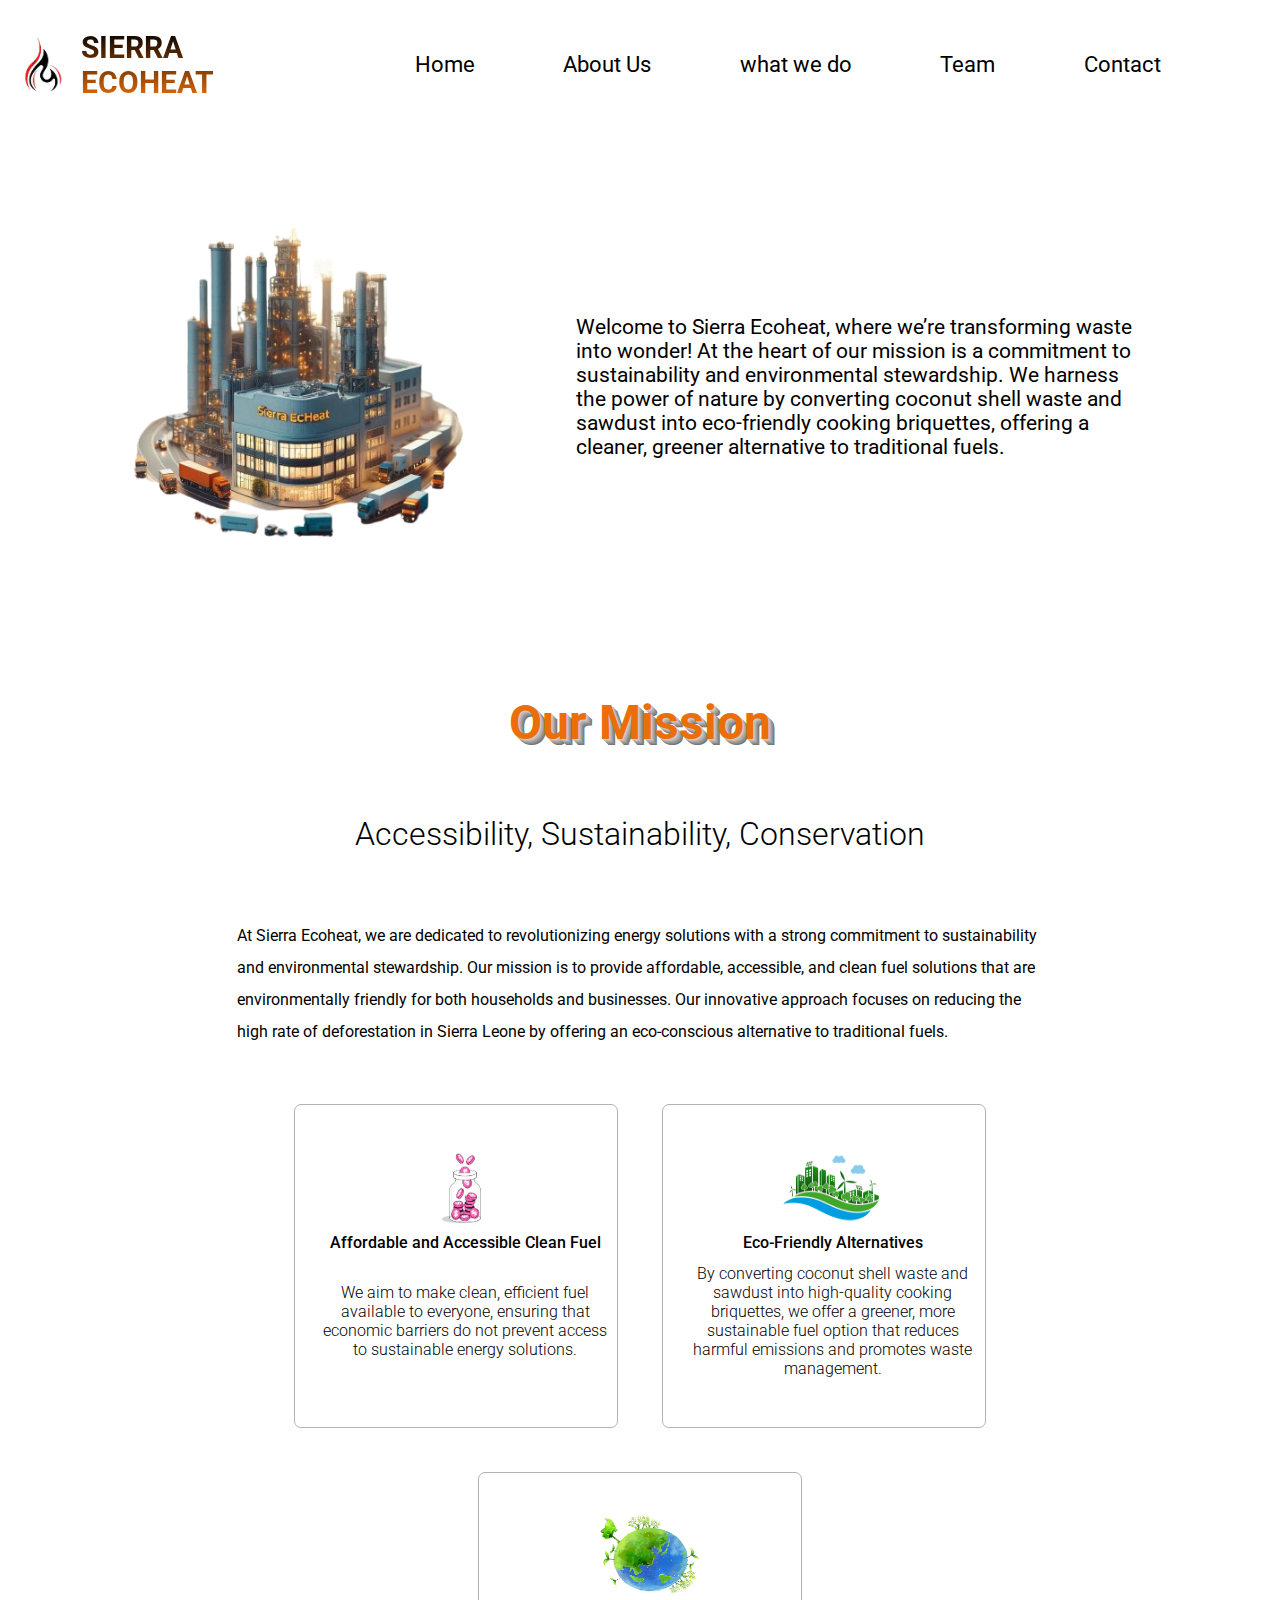
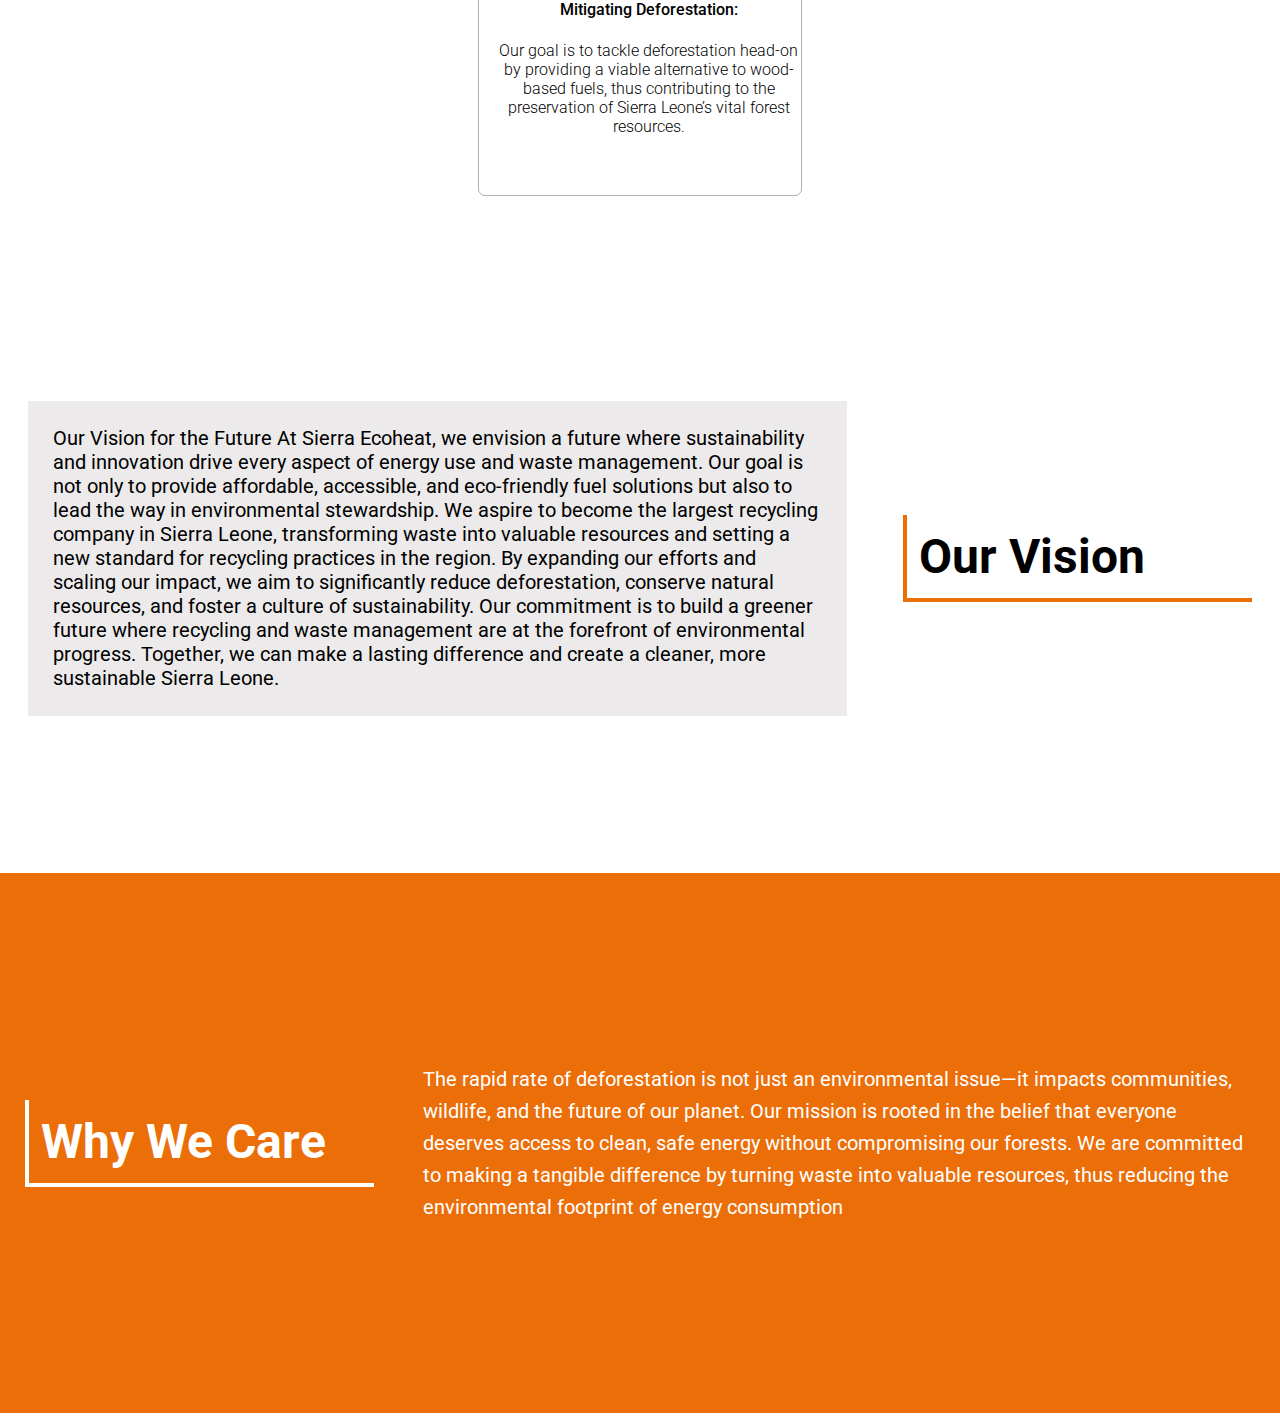
==== about.html @ 2f92e483 "team portfolio done" ====
<!DOCTYPE html>
<html lang="en">
  <head>
    <meta charset="UTF-8" />
    <meta name="viewport" content="width=device-width, initial-scale=1.0" />
    <title>Sierra-Ecoheat</title>
    <link rel="preconnect" href="https://fonts.googleapis.com" />
    <link rel="preconnect" href="https://fonts.gstatic.com" crossorigin />
    <link
      href="https://fonts.googleapis.com/css2?family=Roboto:ital,wght@0,100;0,300;0,400;0,500;0,700;0,900;1,100;1,300;1,400;1,500;1,700;1,900&display=swap"
      rel="stylesheet"
    />
    <link
      rel="stylesheet"
      href="https://cdnjs.cloudflare.com/ajax/libs/font-awesome/6.5.2/css/all.min.css"
      integrity="sha512-SnH5WK+bZxgPHs44uWIX+LLJAJ9/2PkPKZ5QiAj6Ta86w+fsb2TkcmfRyVX3pBnMFcV7oQPJkl9QevSCWr3W6A=="
      crossorigin="anonymous"
      referrerpolicy="no-referrer"
    />
    <link rel="stylesheet" href="style.css" />
    <link rel="icon" href="images/icon.png" />
  </head>
  <body>
    <div class="header" id="header">
      <div class="logo">
        <img src="images/logo.png" alt="" width="80" height="60" />
        <h2>Sierra Ecoheat</h2>
      </div>

      <i class="fa fa-bars" aria-hidden="true"></i>
      <nav>
        <i class="fa fa-times" aria-hidden="true"></i>

        <ul>
          <li><a href="./index.html">Home</a></li>
          <li><a href="./about.html">About Us</a></li>
          <li><a href="#services">what we do</a></li>
          <li><a href="./team.html">Team</a></li>
          <li><a href="#contact">Contact</a></li>
        </ul>
      </nav>
    </div>

    <div class="about" id="about">
      <div class="overview">
        <h1 class="who_are_we_statemet">Who Are We</h1>
        <img src="images/company.png" alt="" />
        <div>
          <p>
            Welcome to Sierra Ecoheat, where we’re transforming waste into
            wonder! At the heart of our mission is a commitment to
            sustainability and environmental stewardship. We harness the power
            of nature by converting coconut shell waste and sawdust into
            eco-friendly cooking briquettes, offering a cleaner, greener
            alternative to traditional fuels.
          </p>
        </div>
      </div>
      <div class="who_are_we">
        <div class="mission">
          <h1>Our Mission</h1>
          <h3>Accessibility, Sustainability, Conservation</h3>

          <p>
            At Sierra Ecoheat, we are dedicated to revolutionizing energy
            solutions with a strong commitment to sustainability and
            environmental stewardship. Our mission is to provide affordable,
            accessible, and clean fuel solutions that are environmentally
            friendly for both households and businesses. Our innovative approach
            focuses on reducing the high rate of deforestation in Sierra Leone
            by offering an eco-conscious alternative to traditional fuels.
          </p>

          <div class="mission-cards">
            <div>
              <img src="images/affordable.png" alt="" />
              <span>Affordable and Accessible Clean Fuel</span>
              <p>
                We aim to make clean, efficient fuel available to everyone,
                ensuring that economic barriers do not prevent access to
                sustainable energy solutions.
              </p>
            </div>
            <div>
              <img src="images/eco.png" alt="" />
              <span>Eco-Friendly Alternatives</span>
              <p>
                By converting coconut shell waste and sawdust into high-quality
                cooking briquettes, we offer a greener, more sustainable fuel
                option that reduces harmful emissions and promotes waste
                management.
              </p>
            </div>
            <div>
              <img src="images/8aea76b65908ab4eb0d0d08b3ff3d677.png" alt="" />
              <span>Mitigating Deforestation:</span>
              <p>
                Our goal is to tackle deforestation head-on by providing a
                viable alternative to wood-based fuels, thus contributing to the
                preservation of Sierra Leone’s vital forest resources.
              </p>
            </div>
          </div>
        </div>

        <div class="vission">
          <h1 class="small-view_only">Our Vision</h1>
          <p>
            Our Vision for the Future At Sierra Ecoheat, we envision a future
            where sustainability and innovation drive every aspect of energy use
            and waste management. Our goal is not only to provide affordable,
            accessible, and eco-friendly fuel solutions but also to lead the way
            in environmental stewardship. We aspire to become the largest
            recycling company in Sierra Leone, transforming waste into valuable
            resources and setting a new standard for recycling practices in the
            region. By expanding our efforts and scaling our impact, we aim to
            significantly reduce deforestation, conserve natural resources, and
            foster a culture of sustainability. Our commitment is to build a
            greener future where recycling and waste management are at the
            forefront of environmental progress. Together, we can make a lasting
            difference and create a cleaner, more sustainable Sierra Leone.
          </p>

          <h1 class="large_view_only">Our Vision</h1>
        </div>

        <div class="why_we_care">
          <h1>Why We Care</h1>
          <p>
            The rapid rate of deforestation is not just an environmental
            issue—it impacts communities, wildlife, and the future of our
            planet. Our mission is rooted in the belief that everyone deserves
            access to clean, safe energy without compromising our forests. We
            are committed to making a tangible difference by turning waste into
            valuable resources, thus reducing the environmental footprint of
            energy consumption
          </p>
        </div>
      </div>
    </div>
  </body>
  <script src="app.js"></script>
</html>
---- style.css ----
body {
  font-family: "Roboto", sans-serif;
  font-weight: 100;
  font-style: normal;
  padding: 0;
  margin: 0;
  text-decoration: none;
  background-color: white;
}

::-webkit-scrollbar-thumb {
  background-color: red;
}
html.is-changing .transition-fade {
  transition: opacity 0.25s;
  opacity: 1;
}

html.is-animating .transition-fade {
  opacity: 0;
}

html {
  scroll-behavior: smooth;
  scrollbar-width: thin;
}
.header {
  position: fixed;
  display: flex;
  align-items: center;
  justify-content: space-between;
  padding: 5px;
  color: #333;

  width: 100%;
  top: 0;
  left: 0;
  transition: 0.5s ease;
  z-index: 100000; /* Ensure header stays on top */
  /* Example: white background */
  background-color: white;
}

.header nav {
  display: flex;
  align-items: center;
  justify-content: center;
  width: 80%;
}

.header ul {
  display: flex;
  align-items: center;
  justify-content: center;
  width: 100%;
  padding: 10px;
}

.header ul li {
  display: flex;
  align-items: center;
  justify-content: center;
  margin: 0 3%;
  list-style: none;
  padding: 10px 15px;
}

.header ul li a {
  text-decoration: none;
  font-size: 22px;
  color: black;
  font-weight: 0;
  transition: 0.5s ease;
  font-weight: 400;
}

/* .header ul li a:after {
  content: "";
  width: 100%;
  height: 3px;
  background-color: red;
  display: none;
  transition: 0.5s ease-in;
}

.header ul li a:hover:after {
  display: block;
  transition: 0.5s ease-in;
} */

.header ul li a:hover {
  color: red;
}

.logo {
  display: flex;
  align-items: center;
  justify-content: center;
  width: 23%;
  font-size: 20px;
}

.logo h2 {
  width: 100%;
  background: linear-gradient(to bottom, black, #eb6e08);
  text-transform: uppercase;
  -webkit-background-clip: text;
  -moz-background-clip: text;
  background-clip: text;
  -webkit-text-fill-color: transparent;
  -moz-text-fill-color: transparent;
}

.home {
  bottom: -110px; /* Example: off-screen initially */
  height: 70vh;
  position: relative;
  display: flex;
  align-items: flex-start;
  justify-content: space-between;
  padding: 4%;
}

.home div {
  margin: 3%;
}
.home div p {
  color: #eb6e08;
  font-style: italic;
  font-size: 20px;
  font-weight: 500;
}

.sticky {
  box-shadow: 0 4px 8px rgba(0, 0, 0, 0.1); /* Example: bottom box shadow */

  transition: 0.5s ease-out;
}
.btns {
  margin: 15px;
  padding: 2%;
  height: 100px;
  display: flex;
  align-items: center;
  justify-content: baseline;
}

.btns a {
  text-decoration: none;
  padding: 10px 20px;
  border-radius: 5px;
  transition: 0.5s ease;

  font-size: 20px;
  font-weight: 500;
}

.btn-discover {
  background-color: #eb6e08;
  color: white;

  margin: 2%;
}

.btn-contact {
  border: 1px solid #eb6e08;
  color: black;

  margin: 2%;
}

/* About */

.about {
  min-height: 90vh;
  display: flex;
  align-items: center;
  justify-content: center;
  flex-direction: column;
  padding: 0;
  padding-top: 150px;
  margin: 0;
  width: 100%;
}

.about > div {
  display: flex;
  align-items: center;
  justify-content: center;
  padding: 1%;
}

.who_are_we {
  margin: 0;
  padding: 0;
  display: flex;
  align-items: center;
  justify-content: center;
  flex-direction: column;
  flex-wrap: wrap;
  width: 100%;
}

.mission {
  margin: 0;
  width: 90%;
  padding: 2%;
  min-height: 100vh;
  display: flex;
  align-items: center;
  justify-content: center;
  flex-direction: column;
  flex-wrap: wrap;
  background-color: white;
  color: black;
}

.mission h1 {
  font-size: 3rem;
  color: #eb6e08;
  text-shadow: 1px 1px 0 #ccc, 2px 2px 0 #bbb, 3px 3px 0 #aaa, 4px 4px 0 #999,
    5px 5px 0 #888, 6px 6px 0 #777;
}
.mission h3 {
  font-size: 2rem;
  font-weight: 300;
}

.mission > p {
  line-height: 2rem;
  font-weight: 300;
  width: 70%;
  display: flex;
  align-items: center;
  justify-content: center;
  text-align: center;
  margin: 2%;
  padding: 1%;
}

.mission-cards {
  display: flex;
  align-items: center;
  justify-content: center;
  flex-direction: row;
  flex-wrap: wrap;
  width: 95%;
  height: auto;
}

.mission-cards div {
  flex-wrap: wrap;
  width: 300px;
  padding: 1%;
  margin: 2%;
  display: flex;
  align-items: center;
  justify-content: center;
  flex-direction: column;
  flex-wrap: wrap;
  border-radius: 7px;
  border: 1px solid rgb(182, 176, 176);
  height: 300px;
}

.mission-cards div span {
  font-weight: 500;
  width: 100%;
  display: flex;
  align-items: center;
  justify-content: center;
}

.mission-cards div p {
  height: 120px;
  font-weight: 300;
  margin: 2%;
  width: 100%;
  display: flex;
  align-items: center;
  justify-content: center;
  text-align: center;
  margin: 2%;
  padding: 1%;
}

.mission-cards div img {
  width: 100px;
  height: 90px;
}
.overview {
  display: flex;
  align-items: center;
  justify-content: center;
  flex-direction: row;
  flex-wrap: wrap;
  width: 100%;
  font-weight: 400;
  padding: 0;
}

.overview div {
  width: 45%;
  padding: 2%;
  color: black;

  margin: 2%;
}

.overview div h1 {
  font-size: 4rem;
  color: #eb6e08;
  text-shadow: 1px 1px 0 #ccc, 2px 2px 0 #bbb, 3px 3px 0 #aaa, 4px 4px 0 #999,
    5px 5px 0 #888, 6px 6px 0 #777;
}

.overview div p {
  font-size: 1.3rem;
  font-weight: 400;
}

.overview img {
  width: 35%;
  height: auto;
}

.who_are_we_statemet {
  display: none;
}
.mission p,
.vission p {
  text-align: left;
  font-weight: 400;
}

.services {
  height: 100vh;
  padding-top: 150px;
}

/* Footer */

footer {
  background-image: url("/images/logo.png");
  background-repeat: no-repeat;
  background-size: contain;
  background-position: center;
  margin: 0;
  padding: 0;
  bottom: 0;
  color: white;
}

.footer-items {
  background-color: rgba(0, 0, 0, 0.93);
  padding: 0;
  margin: 0;
  bottom: 0;
  min-height: 50vh;
  display: flex;
  align-items: center;
  flex-direction: column;
  justify-content: center;
  padding: 4%;
}

.footer-info {
  width: 100%;
  display: flex;
  align-items: baseline;
  justify-content: space-between;
  border-bottom: 1px solid white;
}

.footer-info div {
  display: flex;
  align-items: flex-start;
  justify-content: center;
  flex-direction: column;
  margin: 1%;
  padding: 0;
}

.address p {
  width: 100%;
  margin: 0;
  font-weight: 300;
}

.contacts {
  width: 40%;
}

.contacts p {
  display: flex;
  align-items: center;
  justify-content: center;
  padding: 2%;
}

.explore ul {
  width: 100%;
}

.explore ul li {
  padding: 4px 7px;
}

.explore ul li a {
  margin: 2%;
  text-decoration: none;
  color: white;
  font-size: 17px;
  width: 100%;
  font-weight: 300;
}
i {
  margin: 10px;
}

.fa-bars,
.fa-times {
  display: none;
}

.contact-info p {
  padding: 0;
  margin: 0;
  font-weight: 300;
}

.team {
  background-color: white;
  min-height: 100vh;
  padding-top: 130px;
  display: flex;
  width: 100%;
  align-items: center;
  justify-content: center;
  flex-direction: column;
  width: 100%;
  color: #eb6e08;
}

.team-intro {
  width: 80%;
  margin: 0;
  padding: 0;
  align-items: flex-start;
  justify-content: center;
  display: flex;
  flex-direction: column;
}

.team-member {
  margin-top: 0;
  width: 80%;
  display: flex;
  flex-wrap: wrap;
  justify-content: center;
  align-items: center;
  margin: 1%;
}

.member-img {
  border-radius: 50%;
  width: 200px;
  height: 200px;
}

.member {
  box-shadow: 0 4px 8px rgba(0, 0, 0, 0.1);
  background-color: #eb6e08;
  width: 300px;
  min-height: 300px;
  margin: 1%;
  display: flex;
  padding: 10px;
  border-radius: 8px;
  color: white;
  align-items: center;
  flex-direction: column;
  justify-content: center;
  font-weight: 500;
}
.img-social {
  display: flex;
  width: 100%;
}

.member-social {
  display: flex;
  flex-direction: column;
  justify-content: center;
  align-items: space-between;
  width: 15%;
  margin-right: 3%;
}

.member .role,
.member .team-descrip {
  padding: 5px;
}

.member p {
  margin: 1%;
  width: 70%;
  background-color: black;
  border-bottom-left-radius: 30px;
  text-align: center;
  border-top-right-radius: 30px;
}

.member a {
  text-decoration: none;
  color: black;
  border-bottom: 1px solid black;
}

.meet {
  padding-top: 130px;
  display: flex;
  width: 90%;
  align-items: center;
  justify-content: center;
  flex-direction: column;
  width: 100%;
  background-color: white;
  color: black;

  min-height: 100vh;
}

.meet-intro {
  display: flex;
  align-items: center;
  justify-content: space-around;
  width: 50%;
  flex-wrap: wrap;
}

.meet-info {
  display: flex;
  align-items: center;
  flex-wrap: wrap;
  justify-content: center;
  width: 100%;
  min-height: 50vh;
}

.member-social a {
  border: none;
  color: white;
}

.member-social a i {
  font-size: 1rem;
}
.social {
  display: flex;
  flex-direction: column;
  align-items: center;
  justify-items: center;
  padding: 1%;
  margin: 1%;
}

.social i {
  color: #eb6e08;
  font-size: 1.7rem;
}

.meet-intro img {
  border: 4px solid #eb6e08;
  justify-content: center;
  border-radius: 50%;
}

.item {
  width: 300px;
  height: 500px;

  display: flex;
  align-items: center;
  flex-direction: column;
  justify-content: top;
  margin: 1%;
}

.item h1 {
  background-color: #eb6e08;
  color: white;
  width: 100%;
  text-align: center;
  border-top-left-radius: 100px;
  border-bottom-right-radius: 100px;
  font-size: 22px;
  padding: 1%;
}

.item p {
  width: 90%;
  font-weight: 400;
  line-height: 1.4rem;
}

.item ul {
  width: 100%;
  display: flex;
  align-items: center;
  justify-content: center;
  flex-direction: column;
}

.item ul li {
  display: flex;
  list-style: none;
  align-items: center;
  justify-content: space-around;
  width: 100%;
  font-weight: 400;
  margin: 3%;
}

.item ul li i {
  margin-right: 10px;
  width: 20px;
  color: #eb6e08;
  margin: 2%;
  font-size: 20px;
}

.item ul li span {
  width: 250px;
}
.why_we_care {
  min-height: 60vh;
  display: flex;
  align-items: center;
  justify-content: space-around;
  flex-direction: row;
  background-color: #eb6e08;
  color: white;
  flex-wrap: wrap;
}

.why_we_care h1 {
  width: 25%;
  font-weight: 700;
  font-size: 3rem;
  border-bottom: 4px solid white;
  border-left: 4px solid white;
  padding: 1%;
}

.small-view_only {
  display: none;
}

.why_we_care p {
  width: 65%;
  font-weight: 400;
  line-height: 2rem;
  font-size: 20px;
}

.vission {
  min-height: 70vh;
  display: flex;
  align-items: center;
  justify-content: space-around;
  flex-direction: row;
}

.vission h1 {
  width: 25%;
  font-weight: 700;
  font-size: 3rem;
  border-bottom: 4px solid #eb6e08;
  border-left: 4px solid #eb6e08;
  padding: 1%;
}

.vission p {
  width: 60%;
  font-weight: 400;
  line-height: 1.5rem;
  font-size: 20px;
  background-color: rgb(236, 234, 234);
  padding: 2%;
  color: black;
}

.who_are_we .item ul li span {
  width: 92%;
}

/* Queries */

@media screen and (max-width: 1000px) {
  .logo h2 {
    font-size: 20px;
  }

  .header {
    width: 100%;
  }

  .header nav ul li a {
    font-size: 17px;
  }

  .header nav {
    width: 75%;
    display: flex;
    align-items: center;
    justify-content: center;
    padding: 0;
    margin: 0;
  }

  .header ul {
    width: 100%;
  }

  .home {
    display: flex;
    align-items: center;
    height: 60vh;
  }

  .home div {
    width: 50%;
    margin: 0;
    padding: 0;
  }

  .home div img {
    width: 100%;
    display: flex;
    margin: 0;
    padding: 0;
  }

  .mission-cards {
    width: 100%;
    flex-wrap: wrap;
  }

  .why_we_care,
  .vission {
    flex-direction: column;
    align-items: center;
    justify-content: center;
    width: 100%;
    margin-top: 3%;
    padding: 0;
  }

  .why_we_care h1,
  .why_we_care p,
  .vission h1,
  .vission p {
    width: 90%;
  }

  .vission p {
    background-color: white;
  }

  .small-view_only {
    display: block;
  }

  .large_view_only {
    display: none;
  }
}

@media (max-width: 900px) {
  .logo h2 {
    font-size: 16px;
  }

  .logo {
    flex-direction: column;
  }

  .header nav {
    width: 90%;
    display: flex;
    align-items: center;
    justify-content: center;
  }

  .header nav ul {
    width: 100%;
  }

  .header nav ul li {
    width: 100%;
  }

  .header nav ul li a {
    font-size: 15px;
    display: flex;
    align-items: center;
    justify-content: center;
  }

  .home {
    flex-direction: column;
    width: 100%;
    overflow: hidden;
    margin: 2px;
    padding: 2%;
    height: 70vh;
    align-items: center;
    justify-content: center;
  }

  .home > div img {
    width: 300px;
    height: 150px;
  }

  .home div {
    width: 40%;
    margin: 0;
    padding: 0;
  }

  .home div h1 {
    font-size: 2rem;
    font-weight: 800;
    color: red;
    margin-bottom: 0;
  }

  .mission-cards {
    flex-direction: column;
    width: 100%;
    align-items: center;
    justify-content: center;
  }

  .mission-cards div {
    width: 100%;
  }

  .mission p,
  .mission h3,
  .mission h1 {
    text-align: left;
    width: 100%;
  }

  .mission h3 {
    font-weight: 400;
  }

  .why_we_care,
  .vission {
    width: 100%;
  }
}
@media screen and (max-width: 790px) {
  .logo {
    flex-direction: row;

    width: 40%;
  }

  .logo h2 {
    font-size: 20px;
  }

  nav {
    display: flex;
    width: 100vw;
    background-color: white;
    flex-direction: column;
    align-items: center;
    justify-content: center;
    position: absolute;
    top: 0;
    left: -1000px;
    padding: 10px 0;
    height: 100vh;
    transition: left 0.5s ease;
  }

  nav ul {
    display: flex;
    flex-direction: column;
    align-items: center;
    justify-content: center;
    width: 100%;
  }

  nav ul li {
    width: 100%;
  }

  nav ul li a {
    font-size: 18px;
    margin: 2%;
    width: 100%;
  }

  .fa-bars,
  .fa-times {
    display: block;
    font-size: 30px;
  }

  .header {
    justify-content: space-around;
  }

  .home {
    height: 100vh;
    width: 100%;
    padding: 2%;
  }

  .home .btns {
    width: 100%;
    flex-direction: row;
  }

  .home .btns a {
    width: 35%;
  }

  .home div {
    width: 95%;
    flex-wrap: wrap;
    display: flex;
    align-items: center;
    justify-content: center;
    margin-left: 2%;
    margin-right: 2%;
  }

  .home div h1 {
    font-size: 1.5rem;
    color: black;
  }

  .home div p {
    color: #eb6e08;
    font-weight: 500;
    margin: 0;
  }

  .about > div {
    width: 90%;
    flex-direction: column;
  }

  .about > div > div {
    width: 100%;
  }

  .social {
    flex-direction: row;
    margin: 2%;
    padding: 2%;
  }

  .home > div img {
    width: 400px;
    height: auto;
  }

  .home-img {
    display: flex;
    align-items: center;
    justify-content: center;
    width: 100%;
  }

  .who_are_we_statemet {
    display: block;
    font-size: 3.2rem;
    color: #eb6e08;
    text-shadow: 1px 1px 0 #ccc, 2px 2px 0 #bbb, 3px 3px 0 #aaa, 4px 4px 0 #999,
      5px 5px 0 #888, 6px 6px 0 #777;
  }

  .who_are_we {
    width: 100%;
    align-items: center;
  }

  .overview div,
  .overview img {
    width: 100%;
  }

  .overview div h1 {
    display: none;
  }

  .vission,
  .mission {
    width: 100%;
  }
}
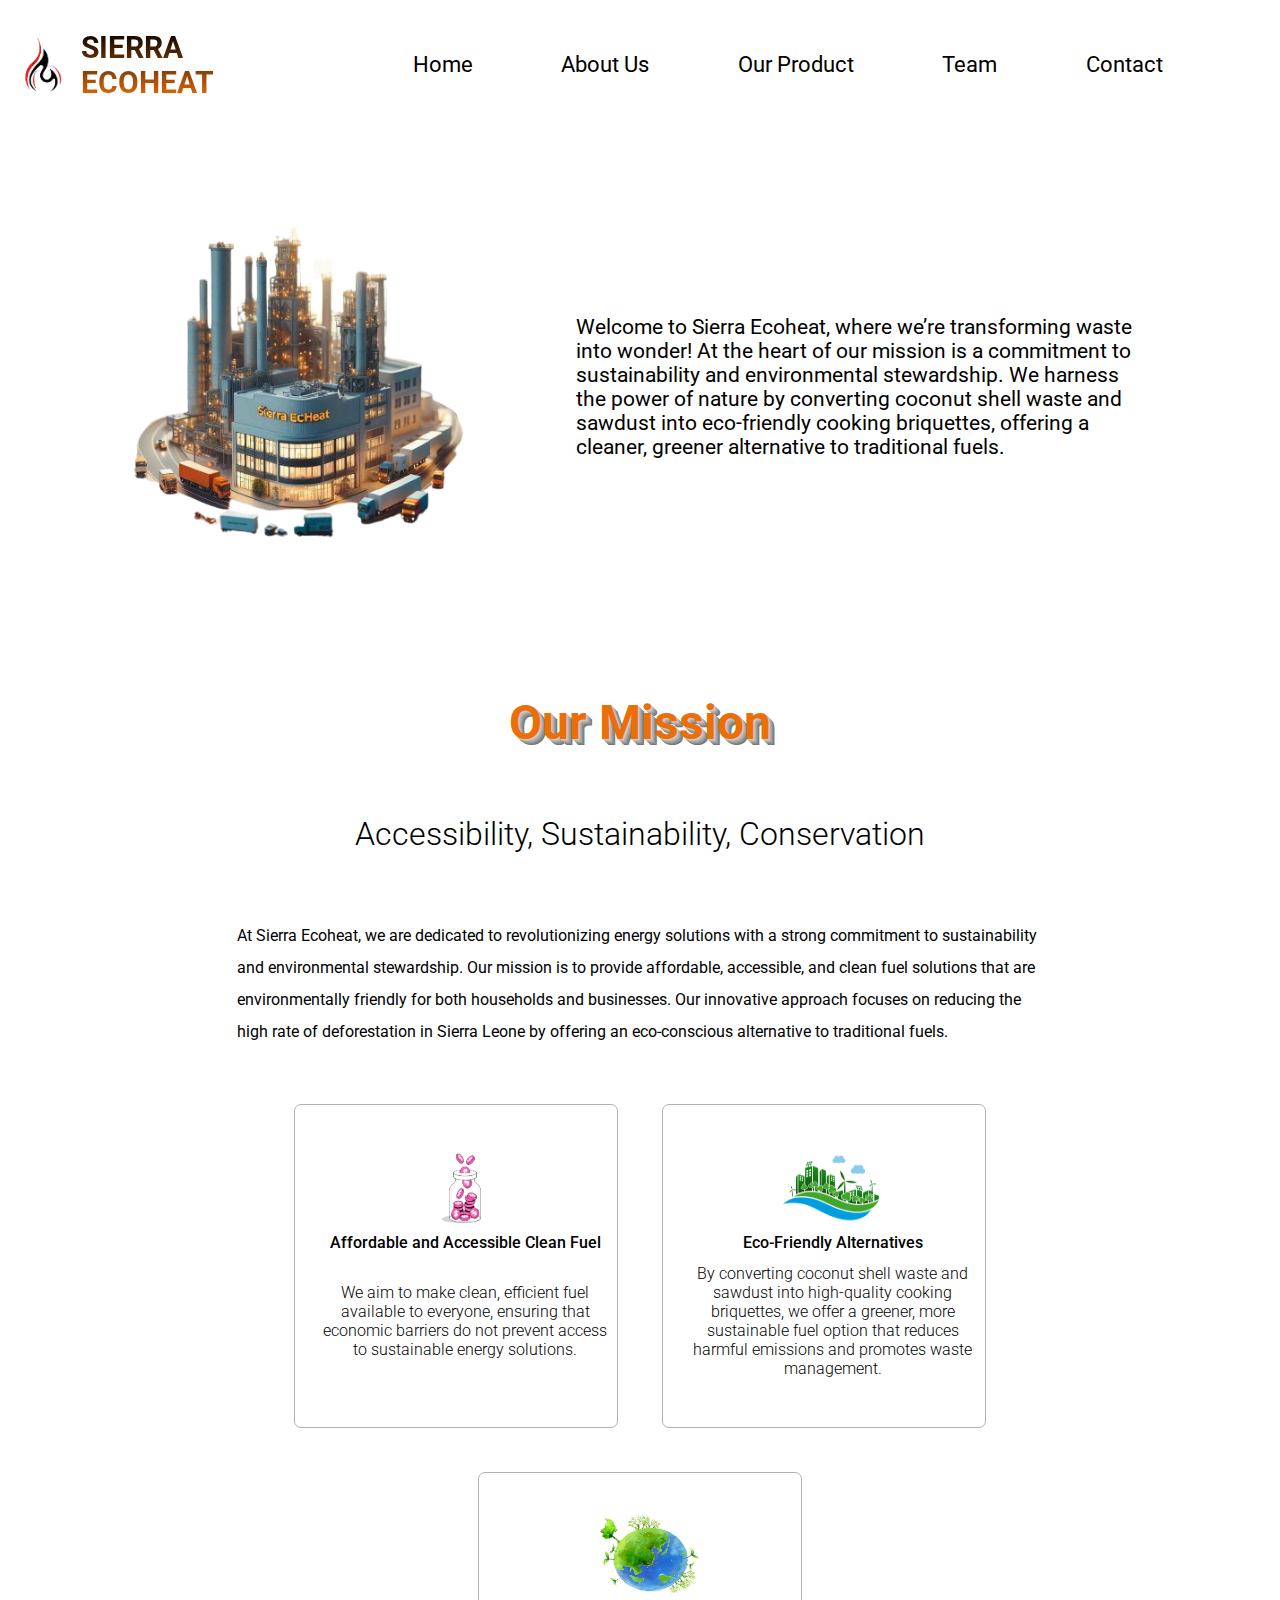
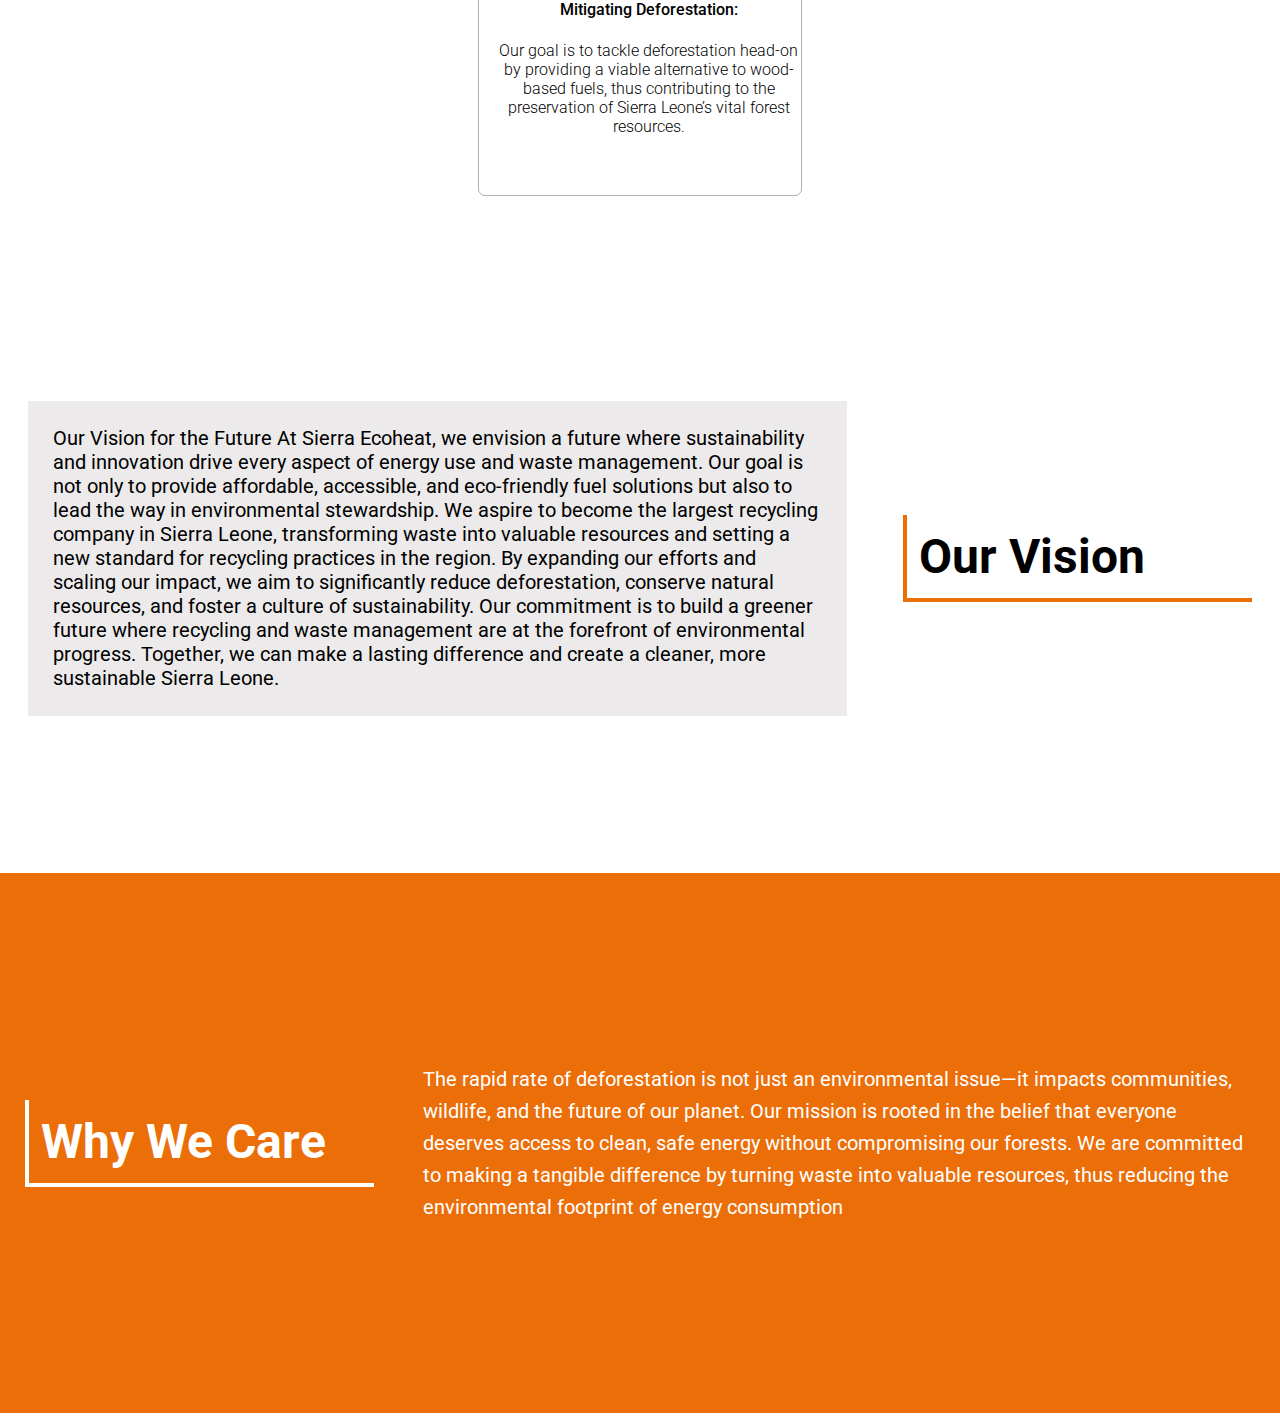
==== commit 43041774: "team portfolio done" ====
--- a/about.html
+++ b/about.html
@@ -34,9 +34,9 @@
         <ul>
           <li><a href="./index.html">Home</a></li>
           <li><a href="./about.html">About Us</a></li>
-          <li><a href="#services">what we do</a></li>
+          <li><a href="#services"> Our Product </a></li>
           <li><a href="./team.html">Team</a></li>
-          <li><a href="#contact">Contact</a></li>
+          <li><a href="./contact">Contact</a></li>
         </ul>
       </nav>
     </div>
--- a/style.css
+++ b/style.css
@@ -743,7 +743,7 @@
   }
 
   .mission-cards {
-    width: 100%;
+    width: 90%;
     flex-wrap: wrap;
   }
 
@@ -775,6 +775,14 @@
   .large_view_only {
     display: none;
   }
+
+  .who_are_we_statemet {
+    width: 100%;
+  }
+
+  .who_are_we_statemet p {
+    width: 100%;
+  }
 }
 
 @media (max-width: 900px) {
@@ -845,7 +853,8 @@
   }
 
   .mission-cards div {
-    width: 100%;
+    width: 90%;
+    padding: 2%;
   }
 
   .mission p,
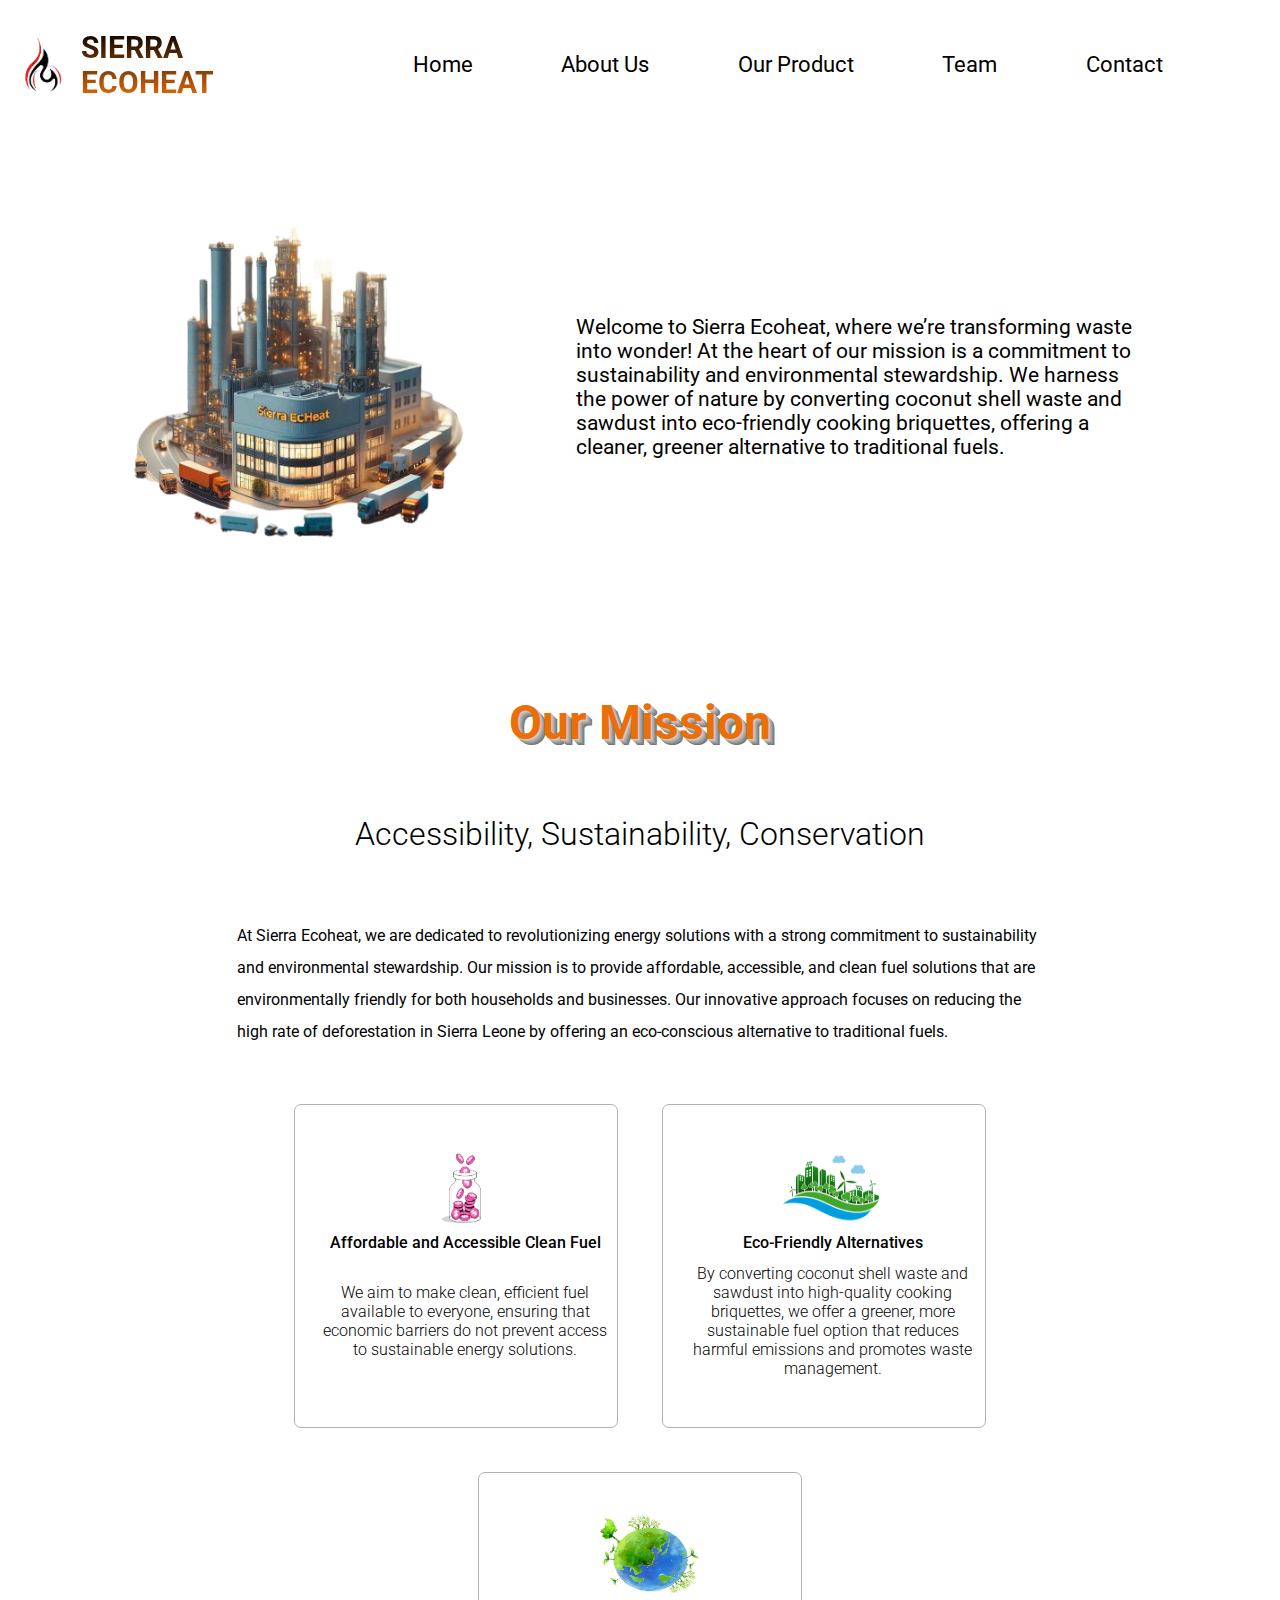
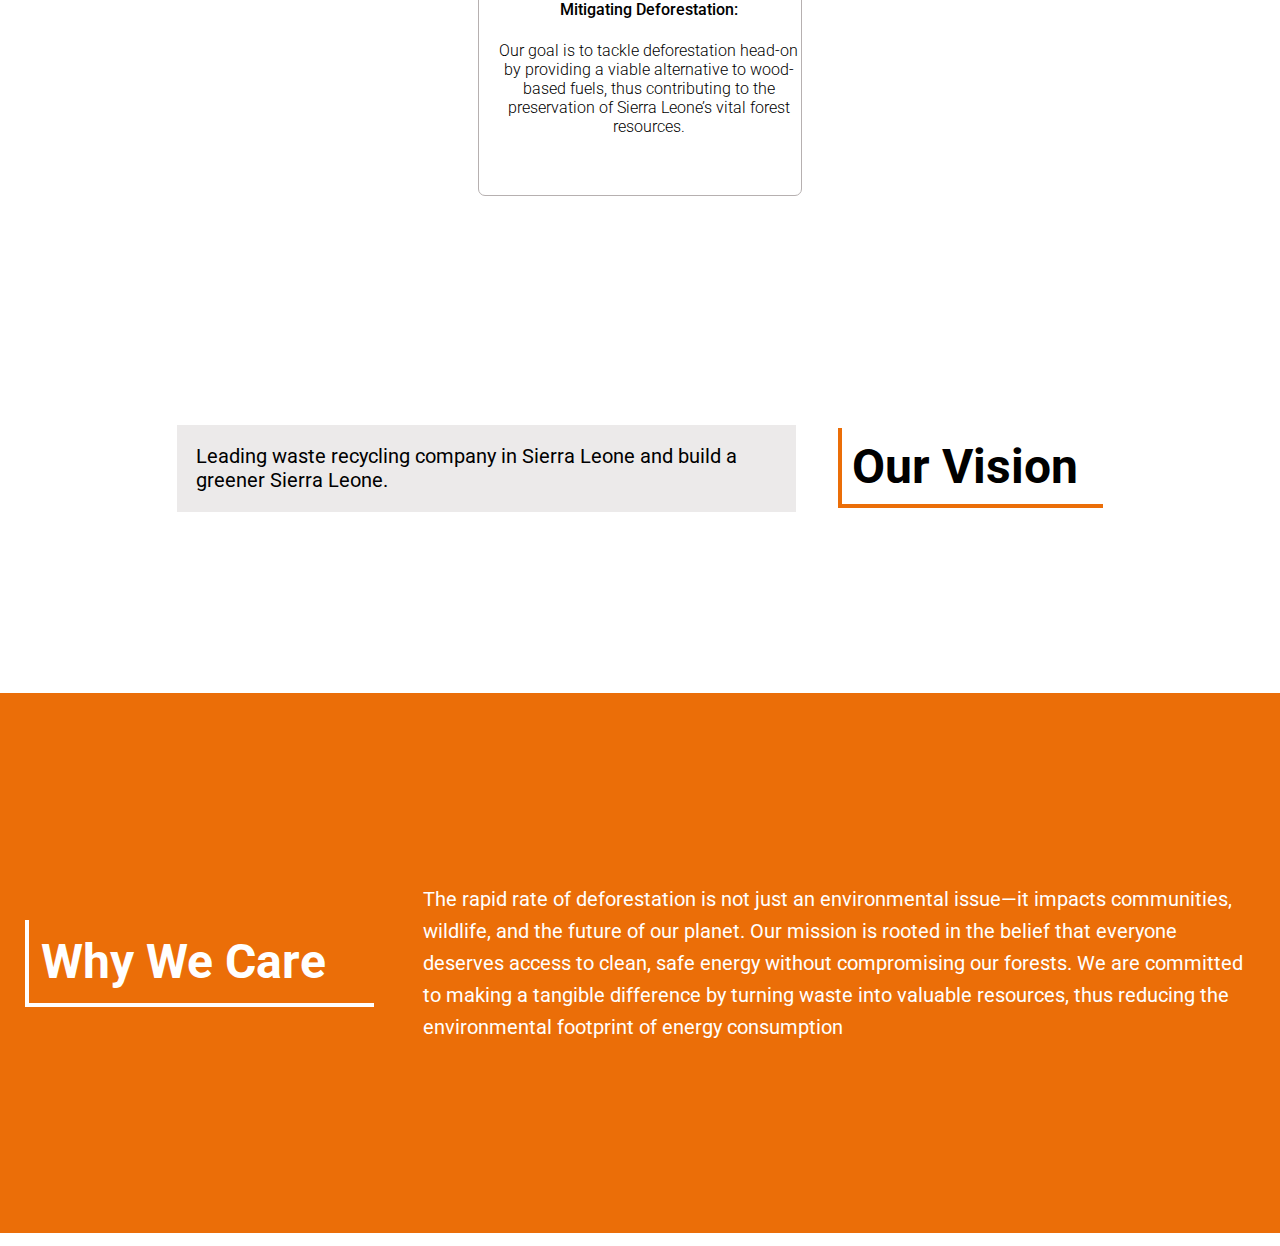
==== commit 4183b550: "team portfolio done" ====
--- a/about.html
+++ b/about.html
@@ -3,7 +3,7 @@
   <head>
     <meta charset="UTF-8" />
     <meta name="viewport" content="width=device-width, initial-scale=1.0" />
-    <title>Sierra-Ecoheat</title>
+    <title>Sierra-Ecoheat | About</title>
     <link rel="preconnect" href="https://fonts.googleapis.com" />
     <link rel="preconnect" href="https://fonts.gstatic.com" crossorigin />
     <link
@@ -34,9 +34,9 @@
         <ul>
           <li><a href="./index.html">Home</a></li>
           <li><a href="./about.html">About Us</a></li>
-          <li><a href="#services"> Our Product </a></li>
+          <li><a href="./product.html"> Our Product </a></li>
           <li><a href="./team.html">Team</a></li>
-          <li><a href="./contact">Contact</a></li>
+          <li><a href="./contact.html">Contact</a></li>
         </ul>
       </nav>
     </div>
@@ -106,19 +106,8 @@
         <div class="vission">
           <h1 class="small-view_only">Our Vision</h1>
           <p>
-            Our Vision for the Future At Sierra Ecoheat, we envision a future
-            where sustainability and innovation drive every aspect of energy use
-            and waste management. Our goal is not only to provide affordable,
-            accessible, and eco-friendly fuel solutions but also to lead the way
-            in environmental stewardship. We aspire to become the largest
-            recycling company in Sierra Leone, transforming waste into valuable
-            resources and setting a new standard for recycling practices in the
-            region. By expanding our efforts and scaling our impact, we aim to
-            significantly reduce deforestation, conserve natural resources, and
-            foster a culture of sustainability. Our commitment is to build a
-            greener future where recycling and waste management are at the
-            forefront of environmental progress. Together, we can make a lasting
-            difference and create a cleaner, more sustainable Sierra Leone.
+            Leading waste recycling company in Sierra Leone and build a greener
+            Sierra Leone.
           </p>
 
           <h1 class="large_view_only">Our Vision</h1>
--- a/style.css
+++ b/style.css
@@ -6,6 +6,7 @@
   margin: 0;
   text-decoration: none;
   background-color: white;
+  animation: fadein 1s ease-in-out 0s 1 normal backwards;
 }
 
 ::-webkit-scrollbar-thumb {
@@ -201,6 +202,174 @@
   width: 100%;
 }
 
+.products {
+  min-height: 90vh;
+  padding-top: 150px !important;
+  margin: 0;
+  width: auto;
+  background-color: white;
+  display: flex;
+  align-items: center;
+  justify-content: center;
+  flex-direction: column;
+  flex-wrap: wrap;
+  font-weight: 400;
+}
+.products > h2,
+.products p {
+  width: 80%;
+}
+
+.products h3,
+.products h2 {
+  color: #eb6e08;
+  font-size: 1.5rem;
+}
+
+.products h2 {
+  font-size: 2rem;
+
+  width: auto;
+}
+.product-features,
+.product-benefits,
+.usage-instructions,
+.customer-testimonials,
+.pricing,
+.sustainability-info {
+  margin-bottom: 20px;
+  width: 80%;
+}
+
+.product-images img {
+  width: 100%;
+  max-width: 500px;
+  margin: 10px, 0;
+}
+
+.product-features h3 {
+  color: #d65c00;
+}
+
+.product-features li {
+  list-style: none;
+  font-weight: 400;
+  display: flex;
+  align-items: center;
+  justify-content: left;
+}
+
+.product-features li i {
+  width: 20px;
+  color: #eb6e08;
+}
+
+.pricing button {
+  padding: 10px 20px;
+  background-color: #eb6e08;
+  border: none;
+  color: white;
+  cursor: pointer;
+}
+
+.pricing button a {
+  text-decoration: none;
+  color: white;
+  font-size: 18px;
+}
+
+.pricing button:hover {
+  background-color: #d65c00;
+}
+
+/* Slidder */
+
+#slideContainer {
+  width: 50%;
+  min-height: 200px;
+  display: flex;
+  align-items: center;
+  justify-content: space-around;
+}
+.sliderBtn {
+  background: transparent;
+  border: none;
+  color: #eb6e08;
+  padding: 10px 20px;
+  text-align: center;
+  text-decoration: none;
+  font-family: Nunito;
+  font-weight: 1000;
+  font-size: 2rem;
+
+  cursor: pointer;
+  outline: none;
+  z-index: 999;
+  position: absolute;
+}
+
+#prev {
+  top: 400px;
+  left: 300px;
+}
+#next {
+  right: 300px;
+  top: 400px;
+}
+.slide {
+  display: none;
+}
+.show {
+  display: block;
+  animation: fadein 1s ease-in-out 0s 1 normal forwards;
+}
+@keyframes fadein {
+  from {
+    opacity: 0;
+  }
+  to {
+    opacity: 1;
+  }
+}
+
+.slide p {
+  padding: 1rem 0;
+  background-color: white;
+  color: black;
+  text-align: center;
+  font-family: Nunito;
+  font-weight: 600;
+}
+#slideContainer img {
+  max-width: 100%;
+  border-radius: 0.4rem 0.4rem 0 0;
+  display: block;
+  margin: auto;
+}
+@media screen and (max-width: 722px) {
+  #slideContainer {
+    width: 100%;
+  }
+  .sliderBtn {
+    padding: 0.5rem;
+    font-size: 1rem;
+  }
+  .slide p {
+    padding: 0.5rem 0;
+  }
+
+  #prev {
+    left: 0;
+    font-size: 25px;
+  }
+  #next {
+    right: 0;
+
+    font-size: 25px;
+  }
+}
+
+/* Mission */
 .mission {
   margin: 0;
   width: 90%;
@@ -341,7 +510,6 @@
 /* Footer */
 
 footer {
-  background-image: url("/images/logo.png");
   background-repeat: no-repeat;
   background-size: contain;
   background-position: center;
@@ -665,7 +833,7 @@
 }
 
 .vission {
-  min-height: 70vh;
+  min-height: 50vh;
   display: flex;
   align-items: center;
   justify-content: space-around;
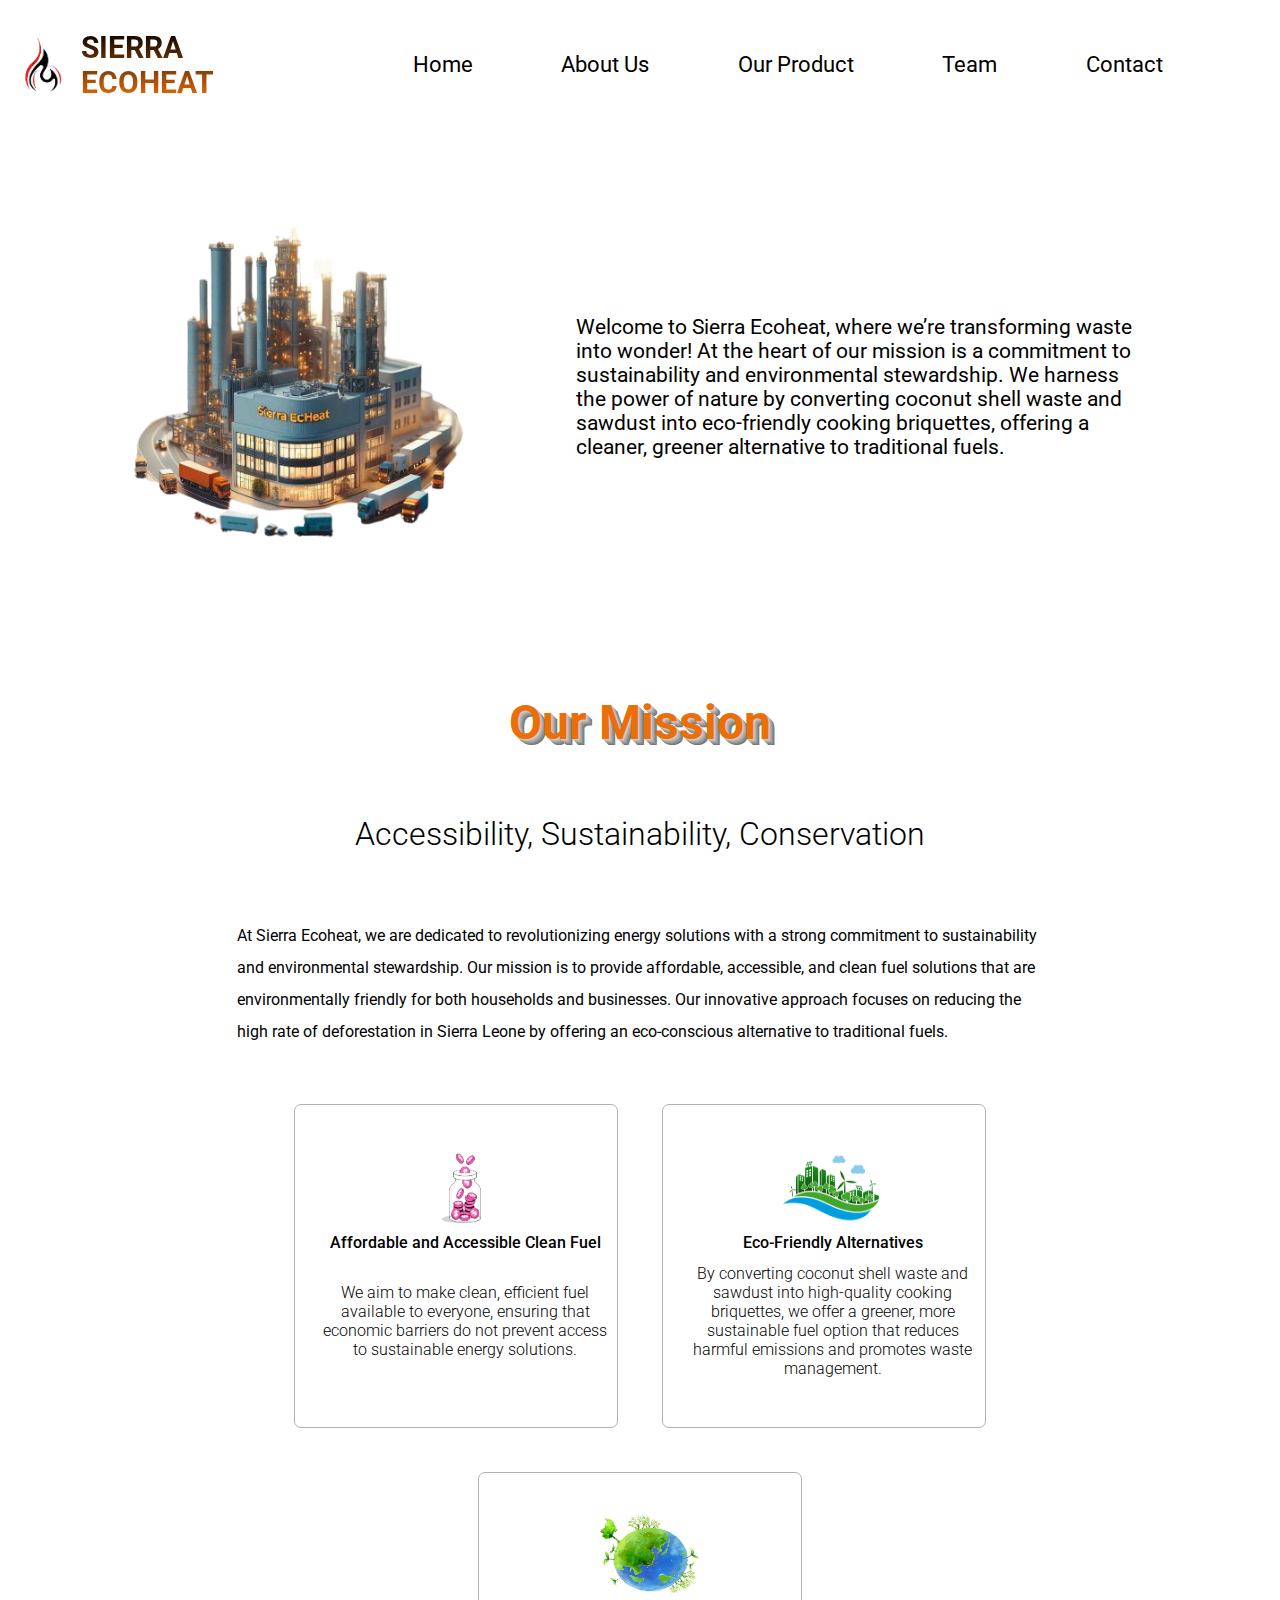
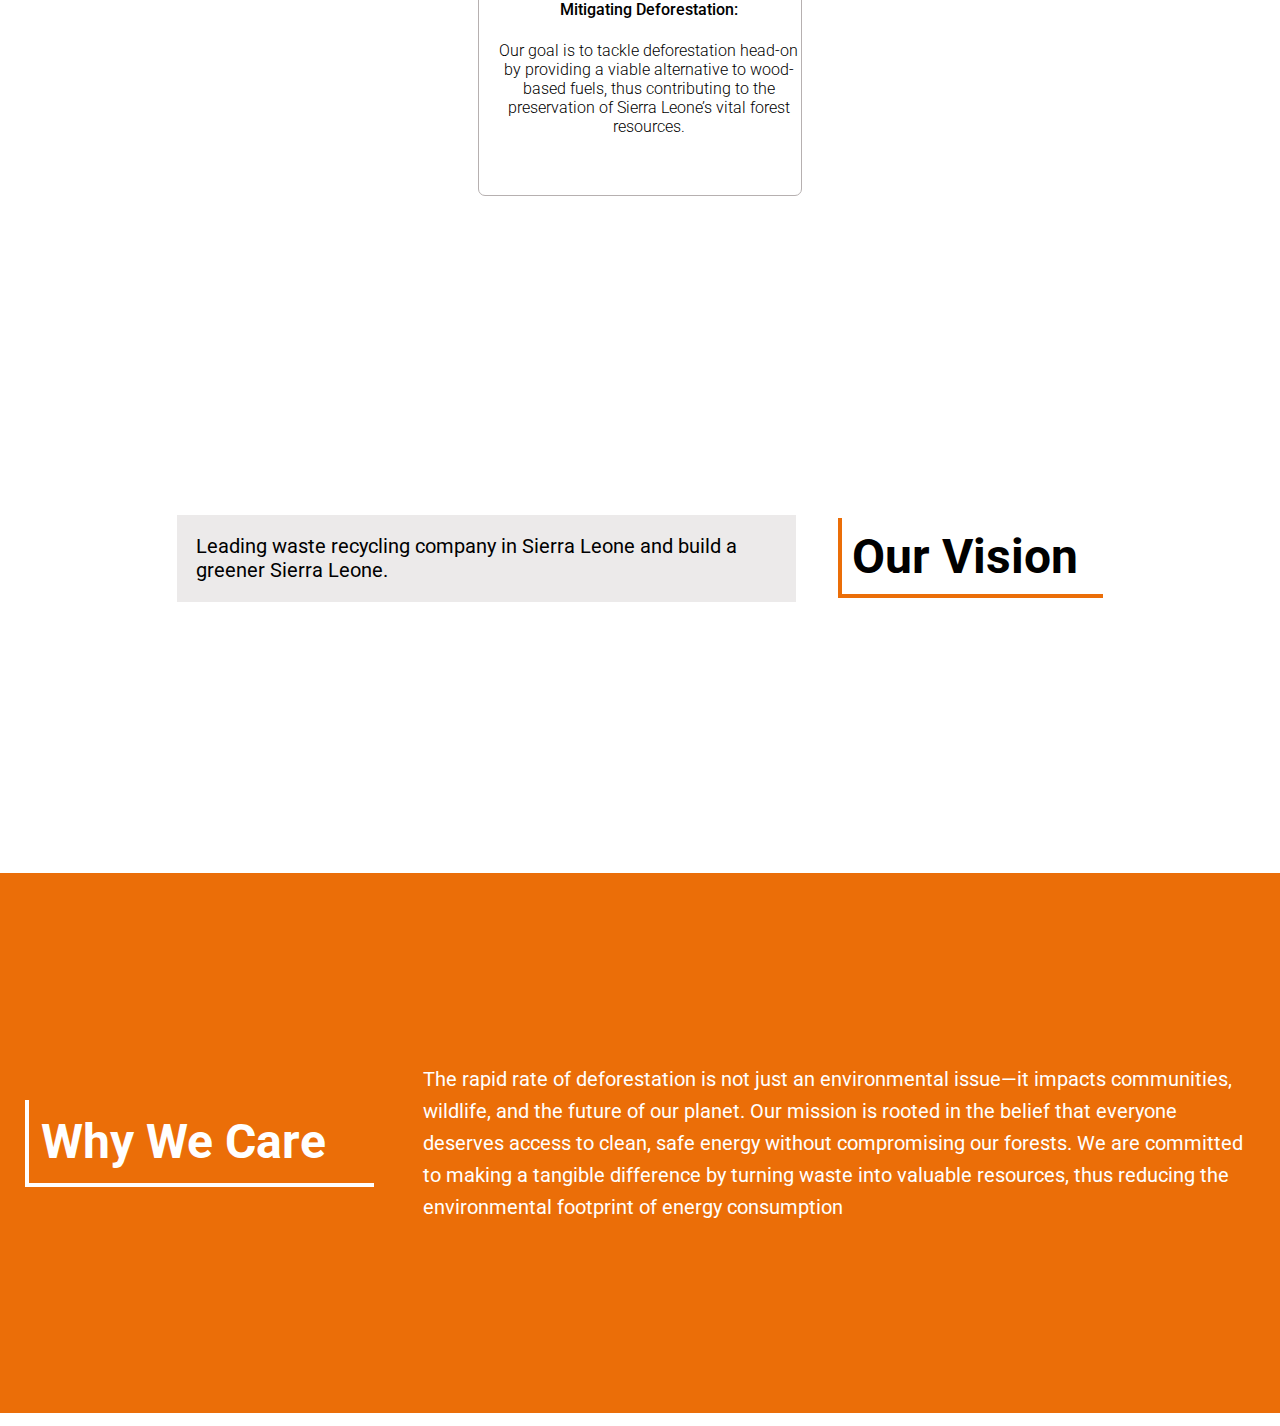
==== commit aa4682de: "redirect" ====
--- a/about.html
+++ b/about.html
@@ -4,6 +4,7 @@
     <meta charset="UTF-8" />
     <meta name="viewport" content="width=device-width, initial-scale=1.0" />
     <title>Sierra-Ecoheat | About</title>
+    <link rel="canonical" href="https://www.sierraecoheat.com/about.html" />
     <link rel="preconnect" href="https://fonts.googleapis.com" />
     <link rel="preconnect" href="https://fonts.gstatic.com" crossorigin />
     <link
@@ -43,7 +44,6 @@
 
     <div class="about" id="about">
       <div class="overview">
-        <h1 class="who_are_we_statemet">Who Are We</h1>
         <img src="images/company.png" alt="" />
         <div>
           <p>
--- a/style.css
+++ b/style.css
@@ -833,7 +833,7 @@
 }
 
 .vission {
-  min-height: 50vh;
+  min-height: 70vh;
   display: flex;
   align-items: center;
   justify-content: space-around;
@@ -987,7 +987,8 @@
   .home {
     flex-direction: column;
     width: 100%;
-    overflow: hidden;
+    bottom: -30px;
+    overflow-x: hidden;
     margin: 2px;
     padding: 2%;
     height: 70vh;
@@ -1001,7 +1002,7 @@
   }
 
   .home div {
-    width: 40%;
+    width: 100%;
     margin: 0;
     padding: 0;
   }
